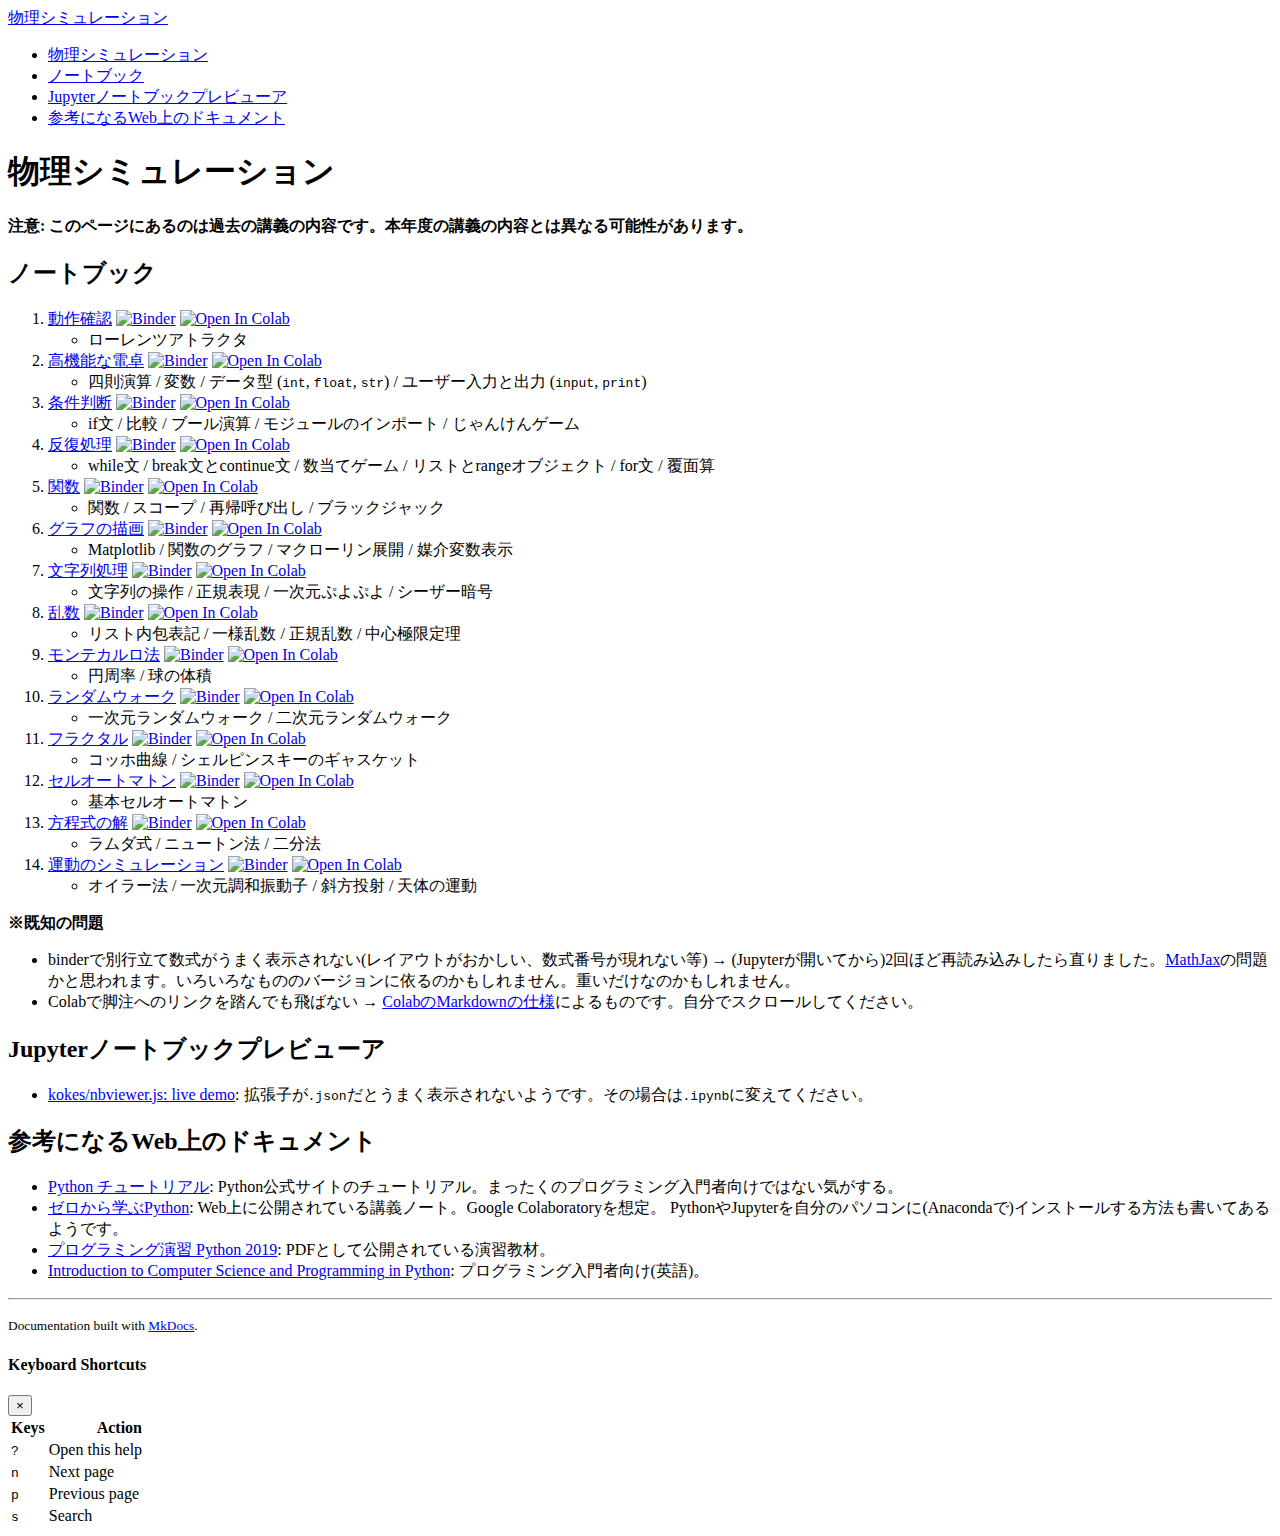
==== archive/index.html @ 264e4091 "Deployed 0186508 with MkDocs version: 1.1.2" ====
<!DOCTYPE html>
<html lang="en">

<head>
    <meta charset="utf-8">
    <meta http-equiv="X-UA-Compatible" content="IE=edge">
    <meta name="viewport" content="width=device-width, initial-scale=1.0">
    
    
    
    <link rel="shortcut icon" href="../img/favicon.ico">

    
    <title>物理シミュレーション</title>
    

    <link rel="stylesheet" href="https://use.fontawesome.com/releases/v5.12.0/css/all.css">
    <link rel="stylesheet" href="https://use.fontawesome.com/releases/v5.12.0/css/v4-shims.css">
    <link rel="stylesheet" href="//cdn.jsdelivr.net/npm/hack-font@3.3.0/build/web/hack.min.css">
    <link href='//rsms.me/inter/inter.css' rel='stylesheet' type='text/css'>
    <link href='//fonts.googleapis.com/css?family=Open+Sans:300italic,400italic,700italic,400,300,600,700&subset=latin-ext,latin' rel='stylesheet' type='text/css'>
    <link href="../css/bootstrap-custom.min.css" rel="stylesheet">
    <link href="../css/base.min.css" rel="stylesheet">
    <link href="../css/cinder.min.css" rel="stylesheet">

    
    <link href="../css/mystyle.css" rel="stylesheet">

    <!-- HTML5 shim and Respond.js IE8 support of HTML5 elements and media queries -->
    <!--[if lt IE 9]>
            <script src="https://cdn.jsdelivr.net/npm/html5shiv@3.7.3/dist/html5shiv.min.js"></script>
            <script src="https://cdn.jsdelivr.net/npm/respond.js@1.4.2/dest/respond.min.js"></script>
        <![endif]-->

    

     
</head>

<body>

    <div class="navbar navbar-default navbar-fixed-top" role="navigation">
    <div class="container">

        <!-- Collapsed navigation -->
        <div class="navbar-header">

            <!-- Main title -->

            <a class="navbar-brand" href="..">物理シミュレーション</a>
        </div>

        <!-- Expanded navigation -->
        <div class="navbar-collapse collapse">

            <ul class="nav navbar-nav navbar-right">
            </ul>
        </div>
    </div>
</div>

    <div class="container">
        
        
        <div class="col-md-3"><div class="bs-sidebar hidden-print affix well" role="complementary">
    <ul class="nav bs-sidenav">
        <li class="first-level active"><a href="#_1">物理シミュレーション</a></li>
            <li class="second-level"><a href="#_2">ノートブック</a></li>
                
            <li class="second-level"><a href="#jupyter">Jupyterノートブックプレビューア</a></li>
                
            <li class="second-level"><a href="#web">参考になるWeb上のドキュメント</a></li>
                
    </ul>
</div></div>
        <div class="col-md-9" role="main">

<h1 id="_1">物理シミュレーション</h1>
<p><strong>注意: このページにあるのは過去の講義の内容です。本年度の講義の内容とは異なる可能性があります。</strong></p>
<h2 id="_2">ノートブック</h2>
<ol>
<li><a href="https://github.com/tueda/PS2020SS/blob/gh-pages/notebooks/01_%E5%8B%95%E4%BD%9C%E7%A2%BA%E8%AA%8D.ipynb">動作確認</a> <a href="https://mybinder.org/v2/gh/tueda/PS2020SS/gh-pages?filepath=notebooks/01_%E5%8B%95%E4%BD%9C%E7%A2%BA%E8%AA%8D.ipynb"><img alt="Binder" src="https://mybinder.org/badge_logo.svg" /></a> <a href="https://colab.research.google.com/github/tueda/PS2020SS/blob/gh-pages/notebooks/01_%E5%8B%95%E4%BD%9C%E7%A2%BA%E8%AA%8D.ipynb"><img alt="Open In Colab" src="https://colab.research.google.com/assets/colab-badge.svg" /></a><ul>
<li>ローレンツアトラクタ</li>
</ul>
</li>
<li><a href="https://github.com/tueda/PS2020SS/blob/gh-pages/notebooks/02_%E9%AB%98%E6%A9%9F%E8%83%BD%E3%81%AA%E9%9B%BB%E5%8D%93.ipynb">高機能な電卓</a> <a href="https://mybinder.org/v2/gh/tueda/PS2020SS/gh-pages?filepath=notebooks/02_%E9%AB%98%E6%A9%9F%E8%83%BD%E3%81%AA%E9%9B%BB%E5%8D%93.ipynb"><img alt="Binder" src="https://mybinder.org/badge_logo.svg" /></a> <a href="https://colab.research.google.com/github/tueda/PS2020SS/blob/gh-pages/notebooks/02_%E9%AB%98%E6%A9%9F%E8%83%BD%E3%81%AA%E9%9B%BB%E5%8D%93.ipynb"><img alt="Open In Colab" src="https://colab.research.google.com/assets/colab-badge.svg" /></a><ul>
<li>四則演算 / 変数 / データ型 (<code>int</code>, <code>float</code>, <code>str</code>) / ユーザー入力と出力 (<code>input</code>, <code>print</code>)</li>
</ul>
</li>
<li><a href="https://github.com/tueda/PS2020SS/blob/gh-pages/notebooks/03_%E6%9D%A1%E4%BB%B6%E5%88%A4%E6%96%AD.ipynb">条件判断</a> <a href="https://mybinder.org/v2/gh/tueda/PS2020SS/gh-pages?filepath=notebooks/03_%E6%9D%A1%E4%BB%B6%E5%88%A4%E6%96%AD.ipynb"><img alt="Binder" src="https://mybinder.org/badge_logo.svg" /></a> <a href="https://colab.research.google.com/github/tueda/PS2020SS/blob/gh-pages/notebooks/03_%E6%9D%A1%E4%BB%B6%E5%88%A4%E6%96%AD.ipynb"><img alt="Open In Colab" src="https://colab.research.google.com/assets/colab-badge.svg" /></a><ul>
<li>if文 / 比較 / ブール演算 / モジュールのインポート / じゃんけんゲーム</li>
</ul>
</li>
<li><a href="https://github.com/tueda/PS2020SS/blob/gh-pages/notebooks/04_%E5%8F%8D%E5%BE%A9%E5%87%A6%E7%90%86.ipynb">反復処理</a> <a href="https://mybinder.org/v2/gh/tueda/PS2020SS/gh-pages?filepath=notebooks/04_%E5%8F%8D%E5%BE%A9%E5%87%A6%E7%90%86.ipynb"><img alt="Binder" src="https://mybinder.org/badge_logo.svg" /></a> <a href="https://colab.research.google.com/github/tueda/PS2020SS/blob/gh-pages/notebooks/04_%E5%8F%8D%E5%BE%A9%E5%87%A6%E7%90%86.ipynb"><img alt="Open In Colab" src="https://colab.research.google.com/assets/colab-badge.svg" /></a><ul>
<li>while文 / break文とcontinue文 / 数当てゲーム / リストとrangeオブジェクト / for文 / 覆面算</li>
</ul>
</li>
<li><a href="https://github.com/tueda/PS2020SS/blob/gh-pages/notebooks/05_%E9%96%A2%E6%95%B0.ipynb">関数</a> <a href="https://mybinder.org/v2/gh/tueda/PS2020SS/gh-pages?filepath=notebooks/05_%E9%96%A2%E6%95%B0.ipynb"><img alt="Binder" src="https://mybinder.org/badge_logo.svg" /></a> <a href="https://colab.research.google.com/github/tueda/PS2020SS/blob/gh-pages/notebooks/05_%E9%96%A2%E6%95%B0.ipynb"><img alt="Open In Colab" src="https://colab.research.google.com/assets/colab-badge.svg" /></a><ul>
<li>関数 / スコープ / 再帰呼び出し / ブラックジャック</li>
</ul>
</li>
<li><a href="https://github.com/tueda/PS2020SS/blob/gh-pages/notebooks/06_%E3%82%B0%E3%83%A9%E3%83%95%E3%81%AE%E6%8F%8F%E7%94%BB.ipynb">グラフの描画</a> <a href="https://mybinder.org/v2/gh/tueda/PS2020SS/gh-pages?filepath=notebooks/06_%E3%82%B0%E3%83%A9%E3%83%95%E3%81%AE%E6%8F%8F%E7%94%BB.ipynb"><img alt="Binder" src="https://mybinder.org/badge_logo.svg" /></a> <a href="https://colab.research.google.com/github/tueda/PS2020SS/blob/gh-pages/notebooks/06_%E3%82%B0%E3%83%A9%E3%83%95%E3%81%AE%E6%8F%8F%E7%94%BB.ipynb"><img alt="Open In Colab" src="https://colab.research.google.com/assets/colab-badge.svg" /></a><ul>
<li>Matplotlib / 関数のグラフ / マクローリン展開 / 媒介変数表示</li>
</ul>
</li>
<li><a href="https://github.com/tueda/PS2020SS/blob/gh-pages/notebooks/07_%E6%96%87%E5%AD%97%E5%88%97%E5%87%A6%E7%90%86.ipynb">文字列処理</a> <a href="https://mybinder.org/v2/gh/tueda/PS2020SS/gh-pages?filepath=notebooks/07_%E6%96%87%E5%AD%97%E5%88%97%E5%87%A6%E7%90%86.ipynb"><img alt="Binder" src="https://mybinder.org/badge_logo.svg" /></a> <a href="https://colab.research.google.com/github/tueda/PS2020SS/blob/gh-pages/notebooks/07_%E6%96%87%E5%AD%97%E5%88%97%E5%87%A6%E7%90%86.ipynb"><img alt="Open In Colab" src="https://colab.research.google.com/assets/colab-badge.svg" /></a><ul>
<li>文字列の操作 / 正規表現 / 一次元ぷよぷよ / シーザー暗号</li>
</ul>
</li>
<li><a href="https://github.com/tueda/PS2020SS/blob/gh-pages/notebooks/08_%E4%B9%B1%E6%95%B0.ipynb">乱数</a> <a href="https://mybinder.org/v2/gh/tueda/PS2020SS/gh-pages?filepath=notebooks/08_%E4%B9%B1%E6%95%B0.ipynb"><img alt="Binder" src="https://mybinder.org/badge_logo.svg" /></a> <a href="https://colab.research.google.com/github/tueda/PS2020SS/blob/gh-pages/notebooks/08_%E4%B9%B1%E6%95%B0.ipynb"><img alt="Open In Colab" src="https://colab.research.google.com/assets/colab-badge.svg" /></a><ul>
<li>リスト内包表記 / 一様乱数 / 正規乱数 / 中心極限定理</li>
</ul>
</li>
<li><a href="https://github.com/tueda/PS2020SS/blob/gh-pages/notebooks/09_%E3%83%A2%E3%83%B3%E3%83%86%E3%82%AB%E3%83%AB%E3%83%AD%E6%B3%95.ipynb">モンテカルロ法</a> <a href="https://mybinder.org/v2/gh/tueda/PS2020SS/gh-pages?filepath=notebooks/09_%E3%83%A2%E3%83%B3%E3%83%86%E3%82%AB%E3%83%AB%E3%83%AD%E6%B3%95.ipynb"><img alt="Binder" src="https://mybinder.org/badge_logo.svg" /></a> <a href="https://colab.research.google.com/github/tueda/PS2020SS/blob/gh-pages/notebooks/09_%E3%83%A2%E3%83%B3%E3%83%86%E3%82%AB%E3%83%AB%E3%83%AD%E6%B3%95.ipynb"><img alt="Open In Colab" src="https://colab.research.google.com/assets/colab-badge.svg" /></a><ul>
<li>円周率 / 球の体積</li>
</ul>
</li>
<li><a href="https://github.com/tueda/PS2020SS/blob/gh-pages/notebooks/10_%E3%83%A9%E3%83%B3%E3%83%80%E3%83%A0%E3%82%A6%E3%82%A9%E3%83%BC%E3%82%AF.ipynb">ランダムウォーク</a> <a href="https://mybinder.org/v2/gh/tueda/PS2020SS/gh-pages?filepath=notebooks/10_%E3%83%A9%E3%83%B3%E3%83%80%E3%83%A0%E3%82%A6%E3%82%A9%E3%83%BC%E3%82%AF.ipynb"><img alt="Binder" src="https://mybinder.org/badge_logo.svg" /></a> <a href="https://colab.research.google.com/github/tueda/PS2020SS/blob/gh-pages/notebooks/10_%E3%83%A9%E3%83%B3%E3%83%80%E3%83%A0%E3%82%A6%E3%82%A9%E3%83%BC%E3%82%AF.ipynb"><img alt="Open In Colab" src="https://colab.research.google.com/assets/colab-badge.svg" /></a><ul>
<li>一次元ランダムウォーク / 二次元ランダムウォーク</li>
</ul>
</li>
<li><a href="https://github.com/tueda/PS2020SS/blob/gh-pages/notebooks/11_%E3%83%95%E3%83%A9%E3%82%AF%E3%82%BF%E3%83%AB.ipynb">フラクタル</a> <a href="https://mybinder.org/v2/gh/tueda/PS2020SS/gh-pages?filepath=notebooks/11_%E3%83%95%E3%83%A9%E3%82%AF%E3%82%BF%E3%83%AB.ipynb"><img alt="Binder" src="https://mybinder.org/badge_logo.svg" /></a> <a href="https://colab.research.google.com/github/tueda/PS2020SS/blob/gh-pages/notebooks/11_%E3%83%95%E3%83%A9%E3%82%AF%E3%82%BF%E3%83%AB.ipynb"><img alt="Open In Colab" src="https://colab.research.google.com/assets/colab-badge.svg" /></a><ul>
<li>コッホ曲線 / シェルピンスキーのギャスケット</li>
</ul>
</li>
<li><a href="https://github.com/tueda/PS2020SS/blob/gh-pages/notebooks/12_%E3%82%BB%E3%83%AB%E3%82%AA%E3%83%BC%E3%83%88%E3%83%9E%E3%83%88%E3%83%B3.ipynb">セルオートマトン</a> <a href="https://mybinder.org/v2/gh/tueda/PS2020SS/gh-pages?filepath=notebooks/12_%E3%82%BB%E3%83%AB%E3%82%AA%E3%83%BC%E3%83%88%E3%83%9E%E3%83%88%E3%83%B3.ipynb"><img alt="Binder" src="https://mybinder.org/badge_logo.svg" /></a> <a href="https://colab.research.google.com/github/tueda/PS2020SS/blob/gh-pages/notebooks/12_%E3%82%BB%E3%83%AB%E3%82%AA%E3%83%BC%E3%83%88%E3%83%9E%E3%83%88%E3%83%B3.ipynb"><img alt="Open In Colab" src="https://colab.research.google.com/assets/colab-badge.svg" /></a><ul>
<li>基本セルオートマトン</li>
</ul>
</li>
<li><a href="https://github.com/tueda/PS2020SS/blob/gh-pages/notebooks/13_%E6%96%B9%E7%A8%8B%E5%BC%8F%E3%81%AE%E8%A7%A3.ipynb">方程式の解</a> <a href="https://mybinder.org/v2/gh/tueda/PS2020SS/gh-pages?filepath=notebooks/13_%E6%96%B9%E7%A8%8B%E5%BC%8F%E3%81%AE%E8%A7%A3.ipynb"><img alt="Binder" src="https://mybinder.org/badge_logo.svg" /></a> <a href="https://colab.research.google.com/github/tueda/PS2020SS/blob/gh-pages/notebooks/13_%E6%96%B9%E7%A8%8B%E5%BC%8F%E3%81%AE%E8%A7%A3.ipynb"><img alt="Open In Colab" src="https://colab.research.google.com/assets/colab-badge.svg" /></a><ul>
<li>ラムダ式 / ニュートン法 / 二分法</li>
</ul>
</li>
<li><a href="https://github.com/tueda/PS2020SS/blob/gh-pages/notebooks/14_%E9%81%8B%E5%8B%95%E3%81%AE%E3%82%B7%E3%83%9F%E3%83%A5%E3%83%AC%E3%83%BC%E3%82%B7%E3%83%A7%E3%83%B3.ipynb">運動のシミュレーション</a> <a href="https://mybinder.org/v2/gh/tueda/PS2020SS/gh-pages?filepath=notebooks/14_%E9%81%8B%E5%8B%95%E3%81%AE%E3%82%B7%E3%83%9F%E3%83%A5%E3%83%AC%E3%83%BC%E3%82%B7%E3%83%A7%E3%83%B3.ipynb"><img alt="Binder" src="https://mybinder.org/badge_logo.svg" /></a> <a href="https://colab.research.google.com/github/tueda/PS2020SS/blob/gh-pages/notebooks/14_%E9%81%8B%E5%8B%95%E3%81%AE%E3%82%B7%E3%83%9F%E3%83%A5%E3%83%AC%E3%83%BC%E3%82%B7%E3%83%A7%E3%83%B3.ipynb"><img alt="Open In Colab" src="https://colab.research.google.com/assets/colab-badge.svg" /></a><ul>
<li>オイラー法 / 一次元調和振動子 / 斜方投射 / 天体の運動</li>
</ul>
</li>
</ol>
<p><strong>※既知の問題</strong></p>
<ul>
<li>binderで別行立て数式がうまく表示されない(レイアウトがおかしい、数式番号が現れない等) →
  (Jupyterが開いてから)2回ほど再読み込みしたら直りました。<a href="https://www.mathjax.org/">MathJax</a>の問題かと思われます。いろいろなもののバージョンに依るのかもしれません。重いだけなのかもしれません。</li>
<li>Colabで脚注へのリンクを踏んでも飛ばない →
  <a href="https://colab.research.google.com/notebooks/markdown_guide.ipynb">ColabのMarkdownの仕様</a>によるものです。自分でスクロールしてください。</li>
</ul>
<h2 id="jupyter">Jupyterノートブックプレビューア</h2>
<ul>
<li><a href="https://kokes.github.io/nbviewer.js/viewer.html">kokes/nbviewer.js: live demo</a>:
  拡張子が<code>.json</code>だとうまく表示されないようです。その場合は<code>.ipynb</code>に変えてください。</li>
</ul>
<h2 id="web">参考になるWeb上のドキュメント</h2>
<ul>
<li><a href="https://docs.python.org/ja/3/tutorial/">Python チュートリアル</a>:
  Python公式サイトのチュートリアル。まったくのプログラミング入門者向けではない気がする。</li>
<li><a href="https://kaityo256.github.io/python_zero/">ゼロから学ぶPython</a>:
  Web上に公開されている講義ノート。Google Colaboratoryを想定。
  PythonやJupyterを自分のパソコンに(Anacondaで)インストールする方法も書いてあるようです。</li>
<li><a href="https://hdl.handle.net/2433/245698">プログラミング演習 Python 2019</a>:
  PDFとして公開されている演習教材。</li>
<li><a href="https://ocw.mit.edu/courses/electrical-engineering-and-computer-science/6-0001-introduction-to-computer-science-and-programming-in-python-fall-2016/">Introduction to Computer Science and Programming in Python</a>:
  プログラミング入門者向け(英語)。</li>
</ul></div>
        
        
    </div>

    <footer class="col-md-12 text-center">
        
        <hr>
        <p>
        <small>Documentation built with <a href="http://www.mkdocs.org/">MkDocs</a>.</small>
        </p>

        
        
    </footer>
    <script src="//ajax.googleapis.com/ajax/libs/jquery/1.12.4/jquery.min.js"></script>
    <script src="../js/bootstrap-3.0.3.min.js"></script>
    
    <script>var base_url = ".."</script>
    
    <script src="../js/base.js"></script>

    <div class="modal" id="mkdocs_keyboard_modal" tabindex="-1" role="dialog" aria-labelledby="keyboardModalLabel" aria-hidden="true">
    <div class="modal-dialog">
        <div class="modal-content">
            <div class="modal-header">
                <h4 class="modal-title" id="keyboardModalLabel">Keyboard Shortcuts</h4>
                <button type="button" class="close" data-dismiss="modal"><span aria-hidden="true">&times;</span><span class="sr-only">Close</span></button>
            </div>
            <div class="modal-body">
              <table class="table">
                <thead>
                  <tr>
                    <th style="width: 20%;">Keys</th>
                    <th>Action</th>
                  </tr>
                </thead>
                <tbody>
                  <tr>
                    <td class="help shortcut"><kbd>?</kbd></td>
                    <td>Open this help</td>
                  </tr>
                  <tr>
                    <td class="next shortcut"><kbd>n</kbd></td>
                    <td>Next page</td>
                  </tr>
                  <tr>
                    <td class="prev shortcut"><kbd>p</kbd></td>
                    <td>Previous page</td>
                  </tr>
                  <tr>
                    <td class="search shortcut"><kbd>s</kbd></td>
                    <td>Search</td>
                  </tr>
                </tbody>
              </table>
            </div>
            <div class="modal-footer">
            </div>
        </div>
    </div>
</div>
    </body>

</html>
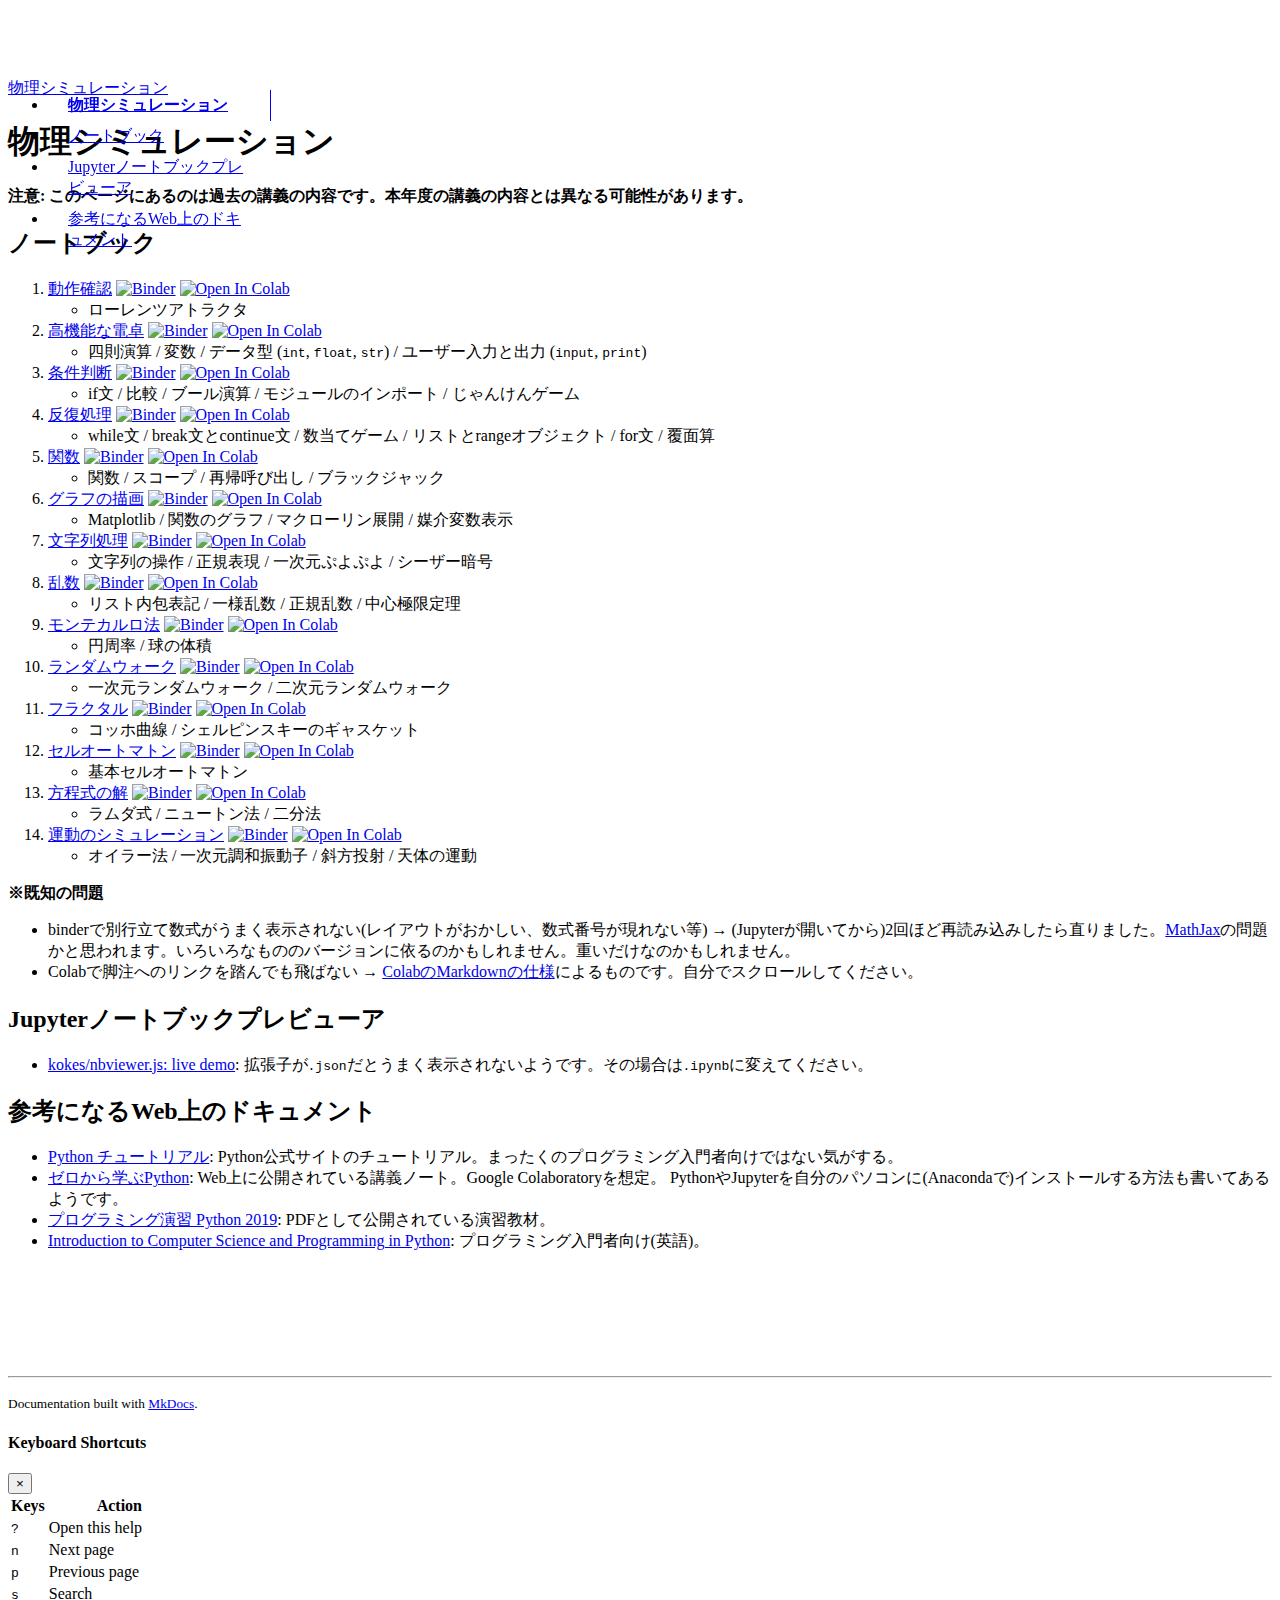
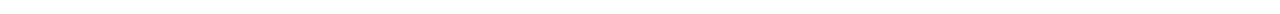
==== commit 2b6351bf: "Deployed d94903b with MkDocs version: 1.1.2" ====
--- a/archive/index.html
+++ b/archive/index.html
@@ -1,226 +1,15 @@
-<!DOCTYPE html>
+
+<!doctype html>
 <html lang="en">
-
 <head>
     <meta charset="utf-8">
-    <meta http-equiv="X-UA-Compatible" content="IE=edge">
-    <meta name="viewport" content="width=device-width, initial-scale=1.0">
-    
-    
-    
-    <link rel="shortcut icon" href="../img/favicon.ico">
-
-    
-    <title>物理シミュレーション</title>
-    
-
-    <link rel="stylesheet" href="https://use.fontawesome.com/releases/v5.12.0/css/all.css">
-    <link rel="stylesheet" href="https://use.fontawesome.com/releases/v5.12.0/css/v4-shims.css">
-    <link rel="stylesheet" href="//cdn.jsdelivr.net/npm/hack-font@3.3.0/build/web/hack.min.css">
-    <link href='//rsms.me/inter/inter.css' rel='stylesheet' type='text/css'>
-    <link href='//fonts.googleapis.com/css?family=Open+Sans:300italic,400italic,700italic,400,300,600,700&subset=latin-ext,latin' rel='stylesheet' type='text/css'>
-    <link href="../css/bootstrap-custom.min.css" rel="stylesheet">
-    <link href="../css/base.min.css" rel="stylesheet">
-    <link href="../css/cinder.min.css" rel="stylesheet">
-
-    
-    <link href="../css/mystyle.css" rel="stylesheet">
-
-    <!-- HTML5 shim and Respond.js IE8 support of HTML5 elements and media queries -->
-    <!--[if lt IE 9]>
-            <script src="https://cdn.jsdelivr.net/npm/html5shiv@3.7.3/dist/html5shiv.min.js"></script>
-            <script src="https://cdn.jsdelivr.net/npm/respond.js@1.4.2/dest/respond.min.js"></script>
-        <![endif]-->
-
-    
-
-     
+    <title>Redirecting...</title>
+    <link rel="canonical" href="/">
+    <meta name="robots" content="noindex">
+    <script>var anchor=window.location.hash.substr(1);location.href="/"+(anchor?"#"+anchor:"")</script>
+    <meta http-equiv="refresh" content="0; url=/">
 </head>
-
 <body>
-
-    <div class="navbar navbar-default navbar-fixed-top" role="navigation">
-    <div class="container">
-
-        <!-- Collapsed navigation -->
-        <div class="navbar-header">
-
-            <!-- Main title -->
-
-            <a class="navbar-brand" href="..">物理シミュレーション</a>
-        </div>
-
-        <!-- Expanded navigation -->
-        <div class="navbar-collapse collapse">
-
-            <ul class="nav navbar-nav navbar-right">
-            </ul>
-        </div>
-    </div>
-</div>
-
-    <div class="container">
-        
-        
-        <div class="col-md-3"><div class="bs-sidebar hidden-print affix well" role="complementary">
-    <ul class="nav bs-sidenav">
-        <li class="first-level active"><a href="#_1">物理シミュレーション</a></li>
-            <li class="second-level"><a href="#_2">ノートブック</a></li>
-                
-            <li class="second-level"><a href="#jupyter">Jupyterノートブックプレビューア</a></li>
-                
-            <li class="second-level"><a href="#web">参考になるWeb上のドキュメント</a></li>
-                
-    </ul>
-</div></div>
-        <div class="col-md-9" role="main">
-
-<h1 id="_1">物理シミュレーション</h1>
-<p><strong>注意: このページにあるのは過去の講義の内容です。本年度の講義の内容とは異なる可能性があります。</strong></p>
-<h2 id="_2">ノートブック</h2>
-<ol>
-<li><a href="https://github.com/tueda/PS2020SS/blob/gh-pages/notebooks/01_%E5%8B%95%E4%BD%9C%E7%A2%BA%E8%AA%8D.ipynb">動作確認</a> <a href="https://mybinder.org/v2/gh/tueda/PS2020SS/gh-pages?filepath=notebooks/01_%E5%8B%95%E4%BD%9C%E7%A2%BA%E8%AA%8D.ipynb"><img alt="Binder" src="https://mybinder.org/badge_logo.svg" /></a> <a href="https://colab.research.google.com/github/tueda/PS2020SS/blob/gh-pages/notebooks/01_%E5%8B%95%E4%BD%9C%E7%A2%BA%E8%AA%8D.ipynb"><img alt="Open In Colab" src="https://colab.research.google.com/assets/colab-badge.svg" /></a><ul>
-<li>ローレンツアトラクタ</li>
-</ul>
-</li>
-<li><a href="https://github.com/tueda/PS2020SS/blob/gh-pages/notebooks/02_%E9%AB%98%E6%A9%9F%E8%83%BD%E3%81%AA%E9%9B%BB%E5%8D%93.ipynb">高機能な電卓</a> <a href="https://mybinder.org/v2/gh/tueda/PS2020SS/gh-pages?filepath=notebooks/02_%E9%AB%98%E6%A9%9F%E8%83%BD%E3%81%AA%E9%9B%BB%E5%8D%93.ipynb"><img alt="Binder" src="https://mybinder.org/badge_logo.svg" /></a> <a href="https://colab.research.google.com/github/tueda/PS2020SS/blob/gh-pages/notebooks/02_%E9%AB%98%E6%A9%9F%E8%83%BD%E3%81%AA%E9%9B%BB%E5%8D%93.ipynb"><img alt="Open In Colab" src="https://colab.research.google.com/assets/colab-badge.svg" /></a><ul>
-<li>四則演算 / 変数 / データ型 (<code>int</code>, <code>float</code>, <code>str</code>) / ユーザー入力と出力 (<code>input</code>, <code>print</code>)</li>
-</ul>
-</li>
-<li><a href="https://github.com/tueda/PS2020SS/blob/gh-pages/notebooks/03_%E6%9D%A1%E4%BB%B6%E5%88%A4%E6%96%AD.ipynb">条件判断</a> <a href="https://mybinder.org/v2/gh/tueda/PS2020SS/gh-pages?filepath=notebooks/03_%E6%9D%A1%E4%BB%B6%E5%88%A4%E6%96%AD.ipynb"><img alt="Binder" src="https://mybinder.org/badge_logo.svg" /></a> <a href="https://colab.research.google.com/github/tueda/PS2020SS/blob/gh-pages/notebooks/03_%E6%9D%A1%E4%BB%B6%E5%88%A4%E6%96%AD.ipynb"><img alt="Open In Colab" src="https://colab.research.google.com/assets/colab-badge.svg" /></a><ul>
-<li>if文 / 比較 / ブール演算 / モジュールのインポート / じゃんけんゲーム</li>
-</ul>
-</li>
-<li><a href="https://github.com/tueda/PS2020SS/blob/gh-pages/notebooks/04_%E5%8F%8D%E5%BE%A9%E5%87%A6%E7%90%86.ipynb">反復処理</a> <a href="https://mybinder.org/v2/gh/tueda/PS2020SS/gh-pages?filepath=notebooks/04_%E5%8F%8D%E5%BE%A9%E5%87%A6%E7%90%86.ipynb"><img alt="Binder" src="https://mybinder.org/badge_logo.svg" /></a> <a href="https://colab.research.google.com/github/tueda/PS2020SS/blob/gh-pages/notebooks/04_%E5%8F%8D%E5%BE%A9%E5%87%A6%E7%90%86.ipynb"><img alt="Open In Colab" src="https://colab.research.google.com/assets/colab-badge.svg" /></a><ul>
-<li>while文 / break文とcontinue文 / 数当てゲーム / リストとrangeオブジェクト / for文 / 覆面算</li>
-</ul>
-</li>
-<li><a href="https://github.com/tueda/PS2020SS/blob/gh-pages/notebooks/05_%E9%96%A2%E6%95%B0.ipynb">関数</a> <a href="https://mybinder.org/v2/gh/tueda/PS2020SS/gh-pages?filepath=notebooks/05_%E9%96%A2%E6%95%B0.ipynb"><img alt="Binder" src="https://mybinder.org/badge_logo.svg" /></a> <a href="https://colab.research.google.com/github/tueda/PS2020SS/blob/gh-pages/notebooks/05_%E9%96%A2%E6%95%B0.ipynb"><img alt="Open In Colab" src="https://colab.research.google.com/assets/colab-badge.svg" /></a><ul>
-<li>関数 / スコープ / 再帰呼び出し / ブラックジャック</li>
-</ul>
-</li>
-<li><a href="https://github.com/tueda/PS2020SS/blob/gh-pages/notebooks/06_%E3%82%B0%E3%83%A9%E3%83%95%E3%81%AE%E6%8F%8F%E7%94%BB.ipynb">グラフの描画</a> <a href="https://mybinder.org/v2/gh/tueda/PS2020SS/gh-pages?filepath=notebooks/06_%E3%82%B0%E3%83%A9%E3%83%95%E3%81%AE%E6%8F%8F%E7%94%BB.ipynb"><img alt="Binder" src="https://mybinder.org/badge_logo.svg" /></a> <a href="https://colab.research.google.com/github/tueda/PS2020SS/blob/gh-pages/notebooks/06_%E3%82%B0%E3%83%A9%E3%83%95%E3%81%AE%E6%8F%8F%E7%94%BB.ipynb"><img alt="Open In Colab" src="https://colab.research.google.com/assets/colab-badge.svg" /></a><ul>
-<li>Matplotlib / 関数のグラフ / マクローリン展開 / 媒介変数表示</li>
-</ul>
-</li>
-<li><a href="https://github.com/tueda/PS2020SS/blob/gh-pages/notebooks/07_%E6%96%87%E5%AD%97%E5%88%97%E5%87%A6%E7%90%86.ipynb">文字列処理</a> <a href="https://mybinder.org/v2/gh/tueda/PS2020SS/gh-pages?filepath=notebooks/07_%E6%96%87%E5%AD%97%E5%88%97%E5%87%A6%E7%90%86.ipynb"><img alt="Binder" src="https://mybinder.org/badge_logo.svg" /></a> <a href="https://colab.research.google.com/github/tueda/PS2020SS/blob/gh-pages/notebooks/07_%E6%96%87%E5%AD%97%E5%88%97%E5%87%A6%E7%90%86.ipynb"><img alt="Open In Colab" src="https://colab.research.google.com/assets/colab-badge.svg" /></a><ul>
-<li>文字列の操作 / 正規表現 / 一次元ぷよぷよ / シーザー暗号</li>
-</ul>
-</li>
-<li><a href="https://github.com/tueda/PS2020SS/blob/gh-pages/notebooks/08_%E4%B9%B1%E6%95%B0.ipynb">乱数</a> <a href="https://mybinder.org/v2/gh/tueda/PS2020SS/gh-pages?filepath=notebooks/08_%E4%B9%B1%E6%95%B0.ipynb"><img alt="Binder" src="https://mybinder.org/badge_logo.svg" /></a> <a href="https://colab.research.google.com/github/tueda/PS2020SS/blob/gh-pages/notebooks/08_%E4%B9%B1%E6%95%B0.ipynb"><img alt="Open In Colab" src="https://colab.research.google.com/assets/colab-badge.svg" /></a><ul>
-<li>リスト内包表記 / 一様乱数 / 正規乱数 / 中心極限定理</li>
-</ul>
-</li>
-<li><a href="https://github.com/tueda/PS2020SS/blob/gh-pages/notebooks/09_%E3%83%A2%E3%83%B3%E3%83%86%E3%82%AB%E3%83%AB%E3%83%AD%E6%B3%95.ipynb">モンテカルロ法</a> <a href="https://mybinder.org/v2/gh/tueda/PS2020SS/gh-pages?filepath=notebooks/09_%E3%83%A2%E3%83%B3%E3%83%86%E3%82%AB%E3%83%AB%E3%83%AD%E6%B3%95.ipynb"><img alt="Binder" src="https://mybinder.org/badge_logo.svg" /></a> <a href="https://colab.research.google.com/github/tueda/PS2020SS/blob/gh-pages/notebooks/09_%E3%83%A2%E3%83%B3%E3%83%86%E3%82%AB%E3%83%AB%E3%83%AD%E6%B3%95.ipynb"><img alt="Open In Colab" src="https://colab.research.google.com/assets/colab-badge.svg" /></a><ul>
-<li>円周率 / 球の体積</li>
-</ul>
-</li>
-<li><a href="https://github.com/tueda/PS2020SS/blob/gh-pages/notebooks/10_%E3%83%A9%E3%83%B3%E3%83%80%E3%83%A0%E3%82%A6%E3%82%A9%E3%83%BC%E3%82%AF.ipynb">ランダムウォーク</a> <a href="https://mybinder.org/v2/gh/tueda/PS2020SS/gh-pages?filepath=notebooks/10_%E3%83%A9%E3%83%B3%E3%83%80%E3%83%A0%E3%82%A6%E3%82%A9%E3%83%BC%E3%82%AF.ipynb"><img alt="Binder" src="https://mybinder.org/badge_logo.svg" /></a> <a href="https://colab.research.google.com/github/tueda/PS2020SS/blob/gh-pages/notebooks/10_%E3%83%A9%E3%83%B3%E3%83%80%E3%83%A0%E3%82%A6%E3%82%A9%E3%83%BC%E3%82%AF.ipynb"><img alt="Open In Colab" src="https://colab.research.google.com/assets/colab-badge.svg" /></a><ul>
-<li>一次元ランダムウォーク / 二次元ランダムウォーク</li>
-</ul>
-</li>
-<li><a href="https://github.com/tueda/PS2020SS/blob/gh-pages/notebooks/11_%E3%83%95%E3%83%A9%E3%82%AF%E3%82%BF%E3%83%AB.ipynb">フラクタル</a> <a href="https://mybinder.org/v2/gh/tueda/PS2020SS/gh-pages?filepath=notebooks/11_%E3%83%95%E3%83%A9%E3%82%AF%E3%82%BF%E3%83%AB.ipynb"><img alt="Binder" src="https://mybinder.org/badge_logo.svg" /></a> <a href="https://colab.research.google.com/github/tueda/PS2020SS/blob/gh-pages/notebooks/11_%E3%83%95%E3%83%A9%E3%82%AF%E3%82%BF%E3%83%AB.ipynb"><img alt="Open In Colab" src="https://colab.research.google.com/assets/colab-badge.svg" /></a><ul>
-<li>コッホ曲線 / シェルピンスキーのギャスケット</li>
-</ul>
-</li>
-<li><a href="https://github.com/tueda/PS2020SS/blob/gh-pages/notebooks/12_%E3%82%BB%E3%83%AB%E3%82%AA%E3%83%BC%E3%83%88%E3%83%9E%E3%83%88%E3%83%B3.ipynb">セルオートマトン</a> <a href="https://mybinder.org/v2/gh/tueda/PS2020SS/gh-pages?filepath=notebooks/12_%E3%82%BB%E3%83%AB%E3%82%AA%E3%83%BC%E3%83%88%E3%83%9E%E3%83%88%E3%83%B3.ipynb"><img alt="Binder" src="https://mybinder.org/badge_logo.svg" /></a> <a href="https://colab.research.google.com/github/tueda/PS2020SS/blob/gh-pages/notebooks/12_%E3%82%BB%E3%83%AB%E3%82%AA%E3%83%BC%E3%83%88%E3%83%9E%E3%83%88%E3%83%B3.ipynb"><img alt="Open In Colab" src="https://colab.research.google.com/assets/colab-badge.svg" /></a><ul>
-<li>基本セルオートマトン</li>
-</ul>
-</li>
-<li><a href="https://github.com/tueda/PS2020SS/blob/gh-pages/notebooks/13_%E6%96%B9%E7%A8%8B%E5%BC%8F%E3%81%AE%E8%A7%A3.ipynb">方程式の解</a> <a href="https://mybinder.org/v2/gh/tueda/PS2020SS/gh-pages?filepath=notebooks/13_%E6%96%B9%E7%A8%8B%E5%BC%8F%E3%81%AE%E8%A7%A3.ipynb"><img alt="Binder" src="https://mybinder.org/badge_logo.svg" /></a> <a href="https://colab.research.google.com/github/tueda/PS2020SS/blob/gh-pages/notebooks/13_%E6%96%B9%E7%A8%8B%E5%BC%8F%E3%81%AE%E8%A7%A3.ipynb"><img alt="Open In Colab" src="https://colab.research.google.com/assets/colab-badge.svg" /></a><ul>
-<li>ラムダ式 / ニュートン法 / 二分法</li>
-</ul>
-</li>
-<li><a href="https://github.com/tueda/PS2020SS/blob/gh-pages/notebooks/14_%E9%81%8B%E5%8B%95%E3%81%AE%E3%82%B7%E3%83%9F%E3%83%A5%E3%83%AC%E3%83%BC%E3%82%B7%E3%83%A7%E3%83%B3.ipynb">運動のシミュレーション</a> <a href="https://mybinder.org/v2/gh/tueda/PS2020SS/gh-pages?filepath=notebooks/14_%E9%81%8B%E5%8B%95%E3%81%AE%E3%82%B7%E3%83%9F%E3%83%A5%E3%83%AC%E3%83%BC%E3%82%B7%E3%83%A7%E3%83%B3.ipynb"><img alt="Binder" src="https://mybinder.org/badge_logo.svg" /></a> <a href="https://colab.research.google.com/github/tueda/PS2020SS/blob/gh-pages/notebooks/14_%E9%81%8B%E5%8B%95%E3%81%AE%E3%82%B7%E3%83%9F%E3%83%A5%E3%83%AC%E3%83%BC%E3%82%B7%E3%83%A7%E3%83%B3.ipynb"><img alt="Open In Colab" src="https://colab.research.google.com/assets/colab-badge.svg" /></a><ul>
-<li>オイラー法 / 一次元調和振動子 / 斜方投射 / 天体の運動</li>
-</ul>
-</li>
-</ol>
-<p><strong>※既知の問題</strong></p>
-<ul>
-<li>binderで別行立て数式がうまく表示されない(レイアウトがおかしい、数式番号が現れない等) →
-  (Jupyterが開いてから)2回ほど再読み込みしたら直りました。<a href="https://www.mathjax.org/">MathJax</a>の問題かと思われます。いろいろなもののバージョンに依るのかもしれません。重いだけなのかもしれません。</li>
-<li>Colabで脚注へのリンクを踏んでも飛ばない →
-  <a href="https://colab.research.google.com/notebooks/markdown_guide.ipynb">ColabのMarkdownの仕様</a>によるものです。自分でスクロールしてください。</li>
-</ul>
-<h2 id="jupyter">Jupyterノートブックプレビューア</h2>
-<ul>
-<li><a href="https://kokes.github.io/nbviewer.js/viewer.html">kokes/nbviewer.js: live demo</a>:
-  拡張子が<code>.json</code>だとうまく表示されないようです。その場合は<code>.ipynb</code>に変えてください。</li>
-</ul>
-<h2 id="web">参考になるWeb上のドキュメント</h2>
-<ul>
-<li><a href="https://docs.python.org/ja/3/tutorial/">Python チュートリアル</a>:
-  Python公式サイトのチュートリアル。まったくのプログラミング入門者向けではない気がする。</li>
-<li><a href="https://kaityo256.github.io/python_zero/">ゼロから学ぶPython</a>:
-  Web上に公開されている講義ノート。Google Colaboratoryを想定。
-  PythonやJupyterを自分のパソコンに(Anacondaで)インストールする方法も書いてあるようです。</li>
-<li><a href="https://hdl.handle.net/2433/245698">プログラミング演習 Python 2019</a>:
-  PDFとして公開されている演習教材。</li>
-<li><a href="https://ocw.mit.edu/courses/electrical-engineering-and-computer-science/6-0001-introduction-to-computer-science-and-programming-in-python-fall-2016/">Introduction to Computer Science and Programming in Python</a>:
-  プログラミング入門者向け(英語)。</li>
-</ul></div>
-        
-        
-    </div>
-
-    <footer class="col-md-12 text-center">
-        
-        <hr>
-        <p>
-        <small>Documentation built with <a href="http://www.mkdocs.org/">MkDocs</a>.</small>
-        </p>
-
-        
-        
-    </footer>
-    <script src="//ajax.googleapis.com/ajax/libs/jquery/1.12.4/jquery.min.js"></script>
-    <script src="../js/bootstrap-3.0.3.min.js"></script>
-    
-    <script>var base_url = ".."</script>
-    
-    <script src="../js/base.js"></script>
-
-    <div class="modal" id="mkdocs_keyboard_modal" tabindex="-1" role="dialog" aria-labelledby="keyboardModalLabel" aria-hidden="true">
-    <div class="modal-dialog">
-        <div class="modal-content">
-            <div class="modal-header">
-                <h4 class="modal-title" id="keyboardModalLabel">Keyboard Shortcuts</h4>
-                <button type="button" class="close" data-dismiss="modal"><span aria-hidden="true">&times;</span><span class="sr-only">Close</span></button>
-            </div>
-            <div class="modal-body">
-              <table class="table">
-                <thead>
-                  <tr>
-                    <th style="width: 20%;">Keys</th>
-                    <th>Action</th>
-                  </tr>
-                </thead>
-                <tbody>
-                  <tr>
-                    <td class="help shortcut"><kbd>?</kbd></td>
-                    <td>Open this help</td>
-                  </tr>
-                  <tr>
-                    <td class="next shortcut"><kbd>n</kbd></td>
-                    <td>Next page</td>
-                  </tr>
-                  <tr>
-                    <td class="prev shortcut"><kbd>p</kbd></td>
-                    <td>Previous page</td>
-                  </tr>
-                  <tr>
-                    <td class="search shortcut"><kbd>s</kbd></td>
-                    <td>Search</td>
-                  </tr>
-                </tbody>
-              </table>
-            </div>
-            <div class="modal-footer">
-            </div>
-        </div>
-    </div>
-</div>
-    </body>
-
+Redirecting...
+</body>
 </html>
